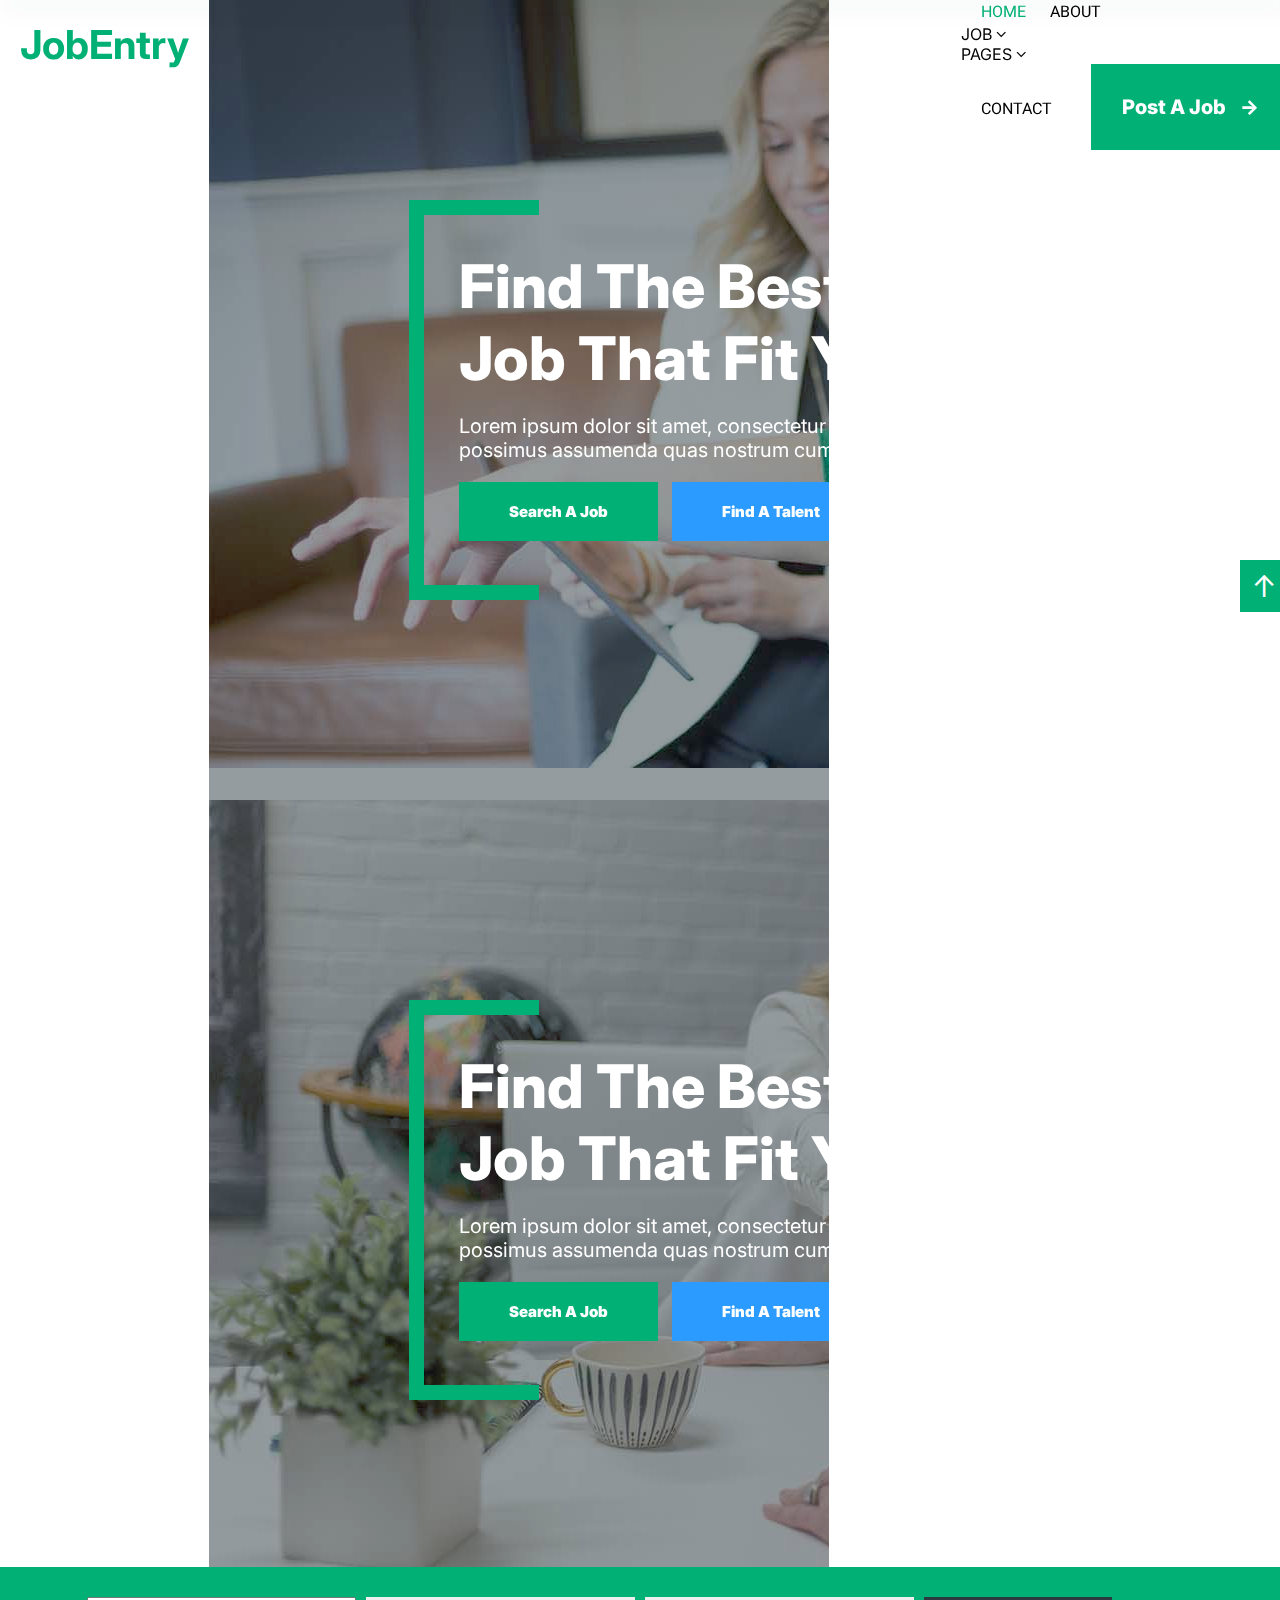
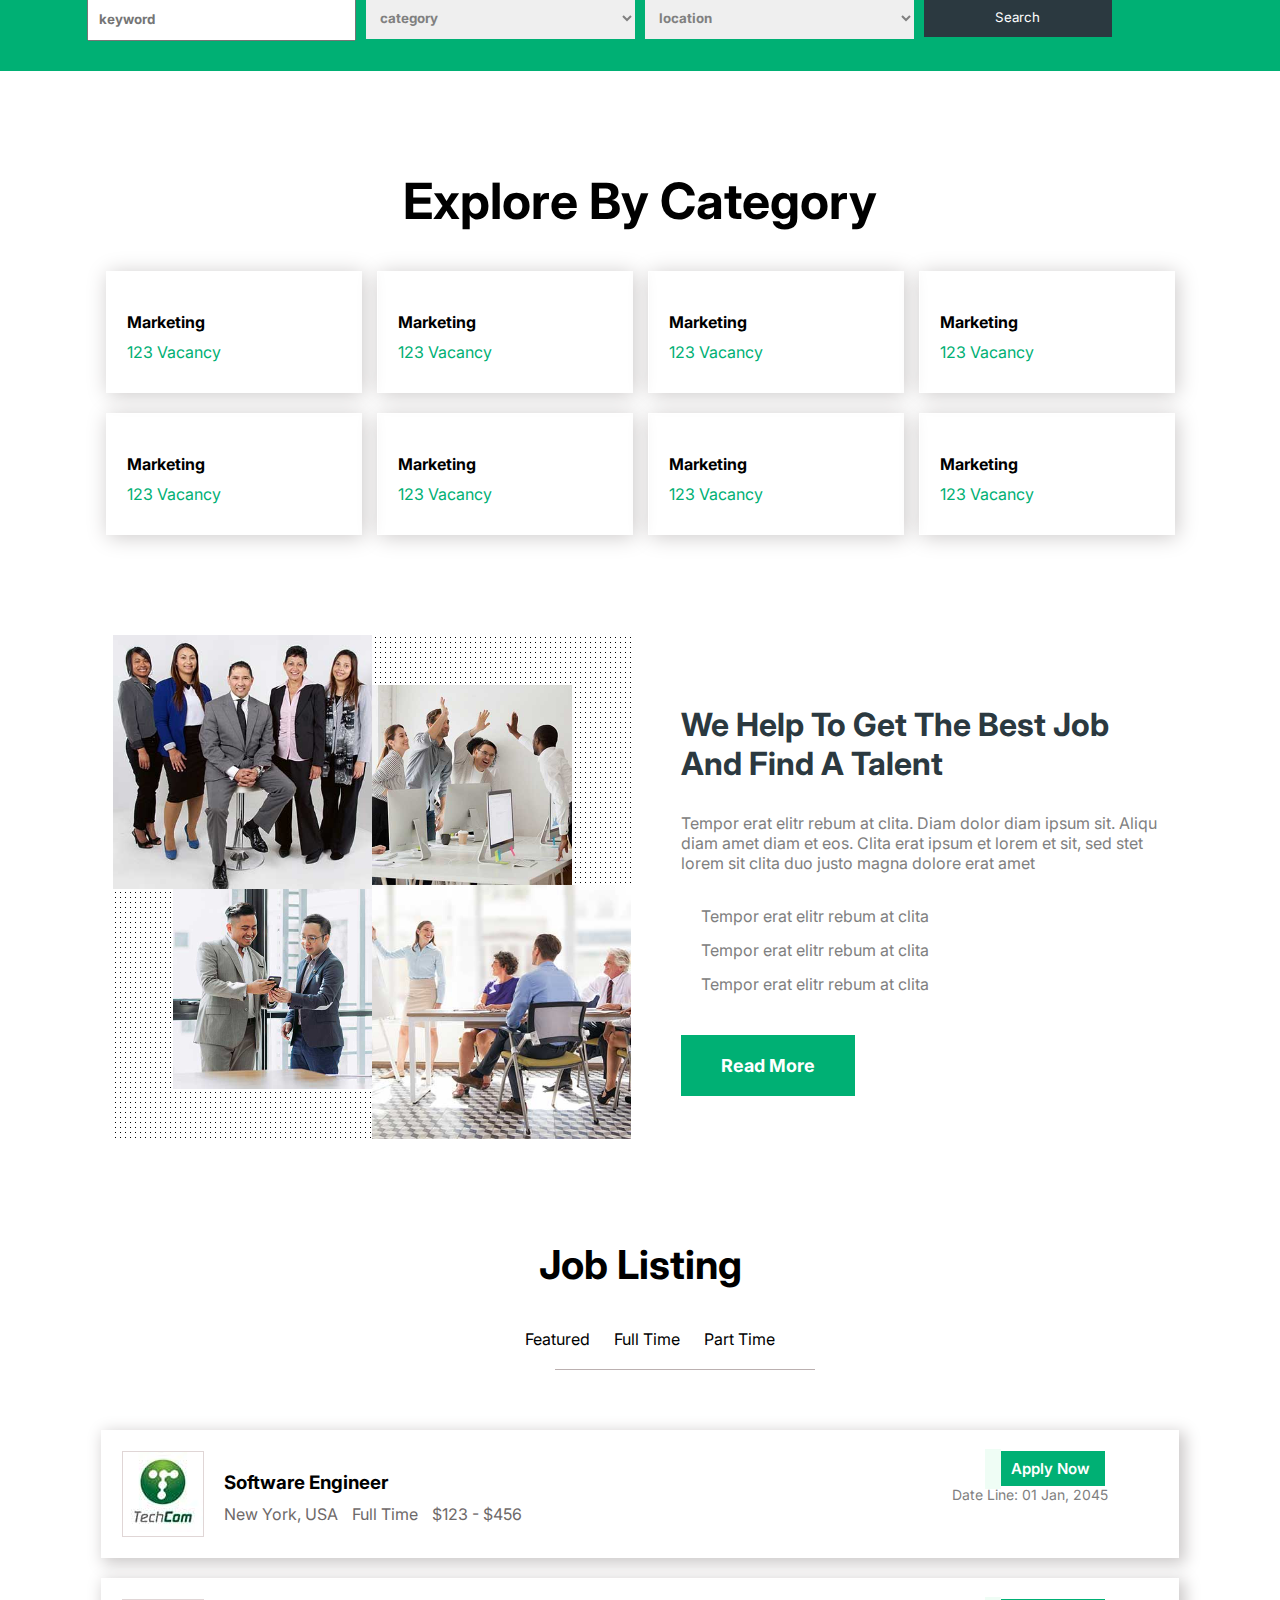
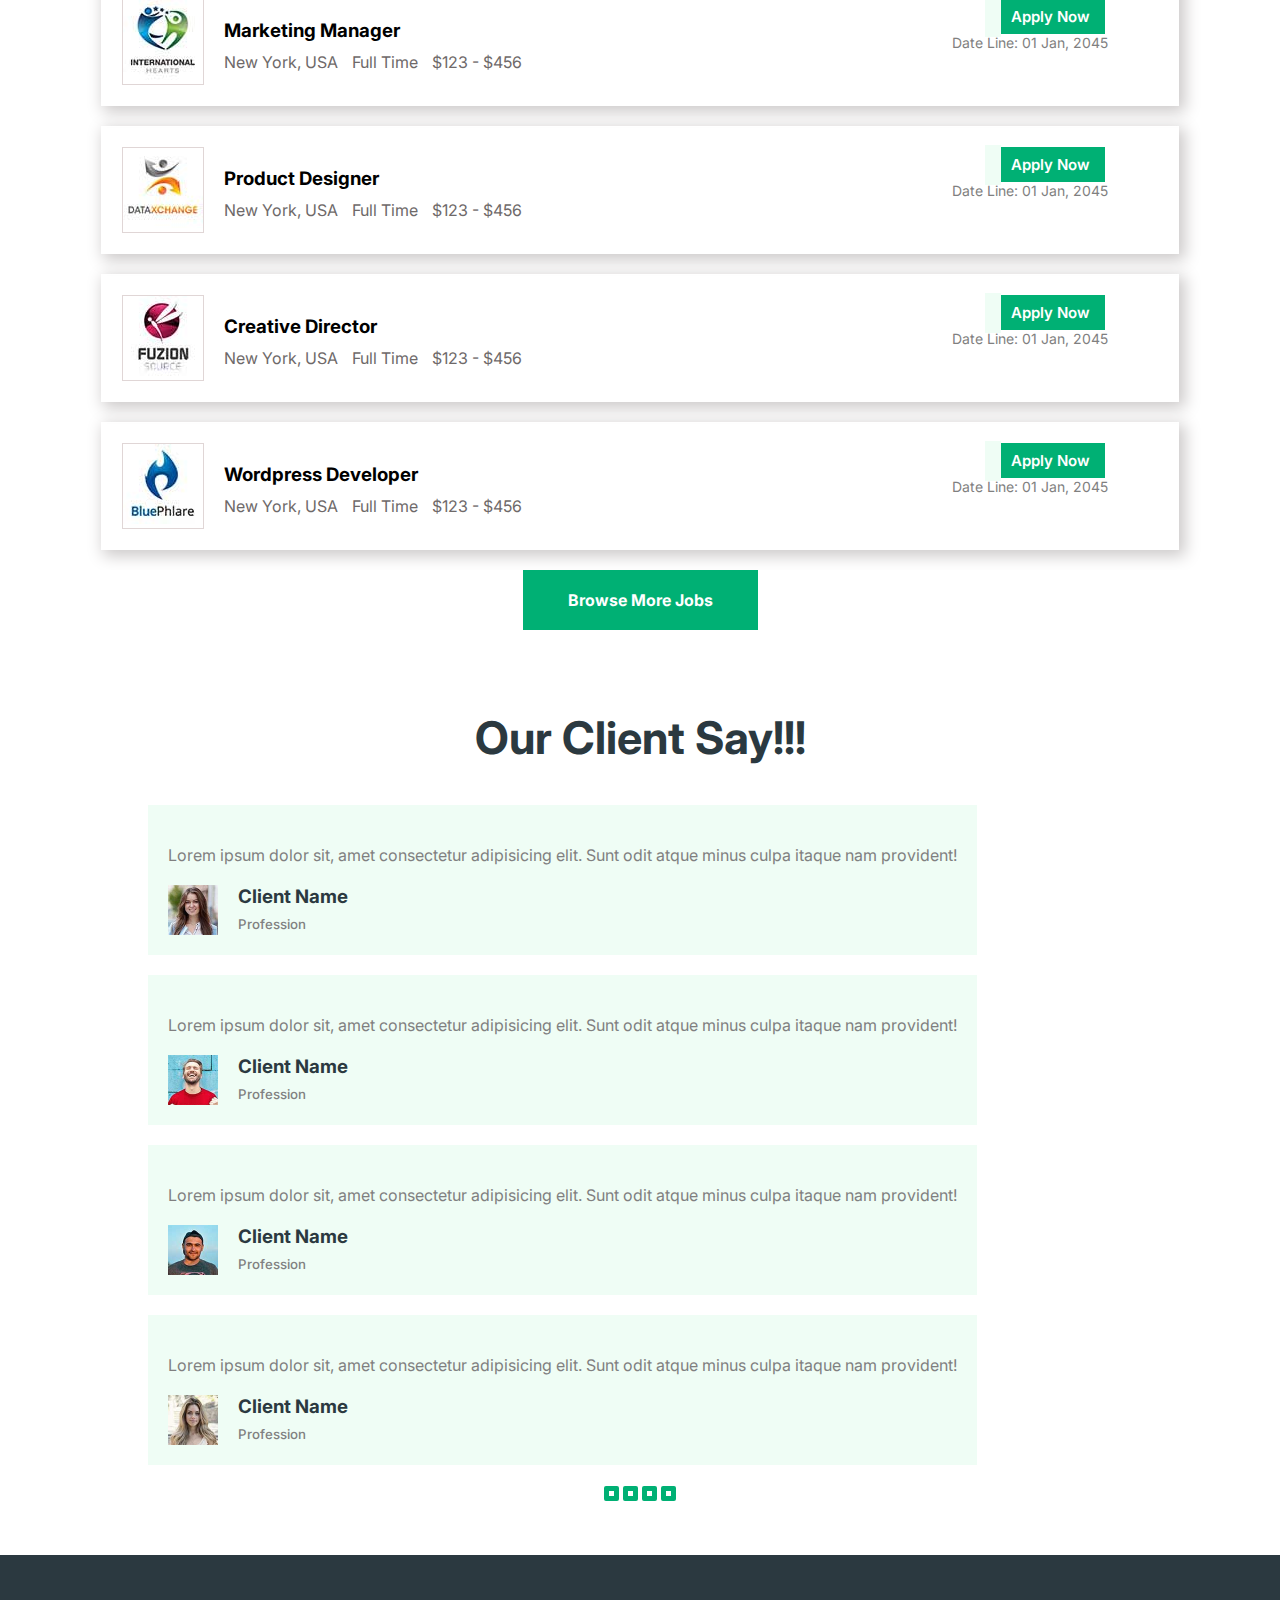
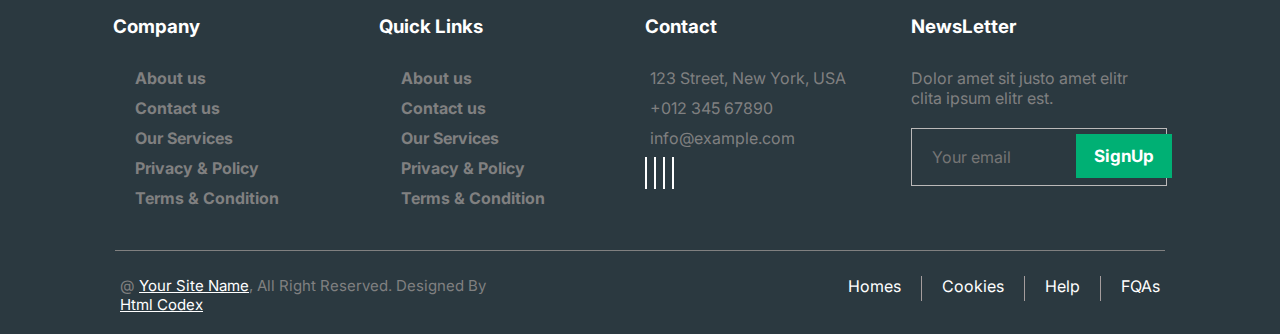
==== index.html @ 395ad8b8 "jobportal" ====
<!DOCTYPE html>
<html lang="en">

<head>
    <meta charset="UTF-8">
    <meta name="viewport" content="width=device-width, initial-scale=1.0">
    <title>Job Entry</title>

    <link href="https://fonts.googleapis.com/css2?family=Inter:wght@100;200;300;400;500;600;700;800;900&display=swap"
        rel="stylesheet">

    <link
        href="https://fonts.googleapis.com/css2?family=Heebo:wght@100;200;300;400;500;600;700;800;900&family=Inter:wght@100;200;300;400;500;600;700;800;900&display=swap"
        rel="stylesheet">

    <link rel="stylesheet" href="https://cdnjs.cloudflare.com/ajax/libs/font-awesome/6.4.2/css/all.min.css"
        integrity="sha512-z3gLpd7yknf1YoNbCzqRKc4qyor8gaKU1qmn+CShxbuBusANI9QpRohGBreCFkKxLhei6S9CQXFEbbKuqLg0DA=="
        crossorigin="anonymous" referrerpolicy="no-referrer" />

    <link rel="stylesheet" href="./owl-slider/assets/owl.carousel.min.css">
    <link rel="stylesheet" href="./owl-slider/assets/owl.theme.default.min.css">
    <link rel="stylesheet" href="./job.css">

    <style>
        #btn-top-down {
            font-size: 30px;
            padding: 8px 12px;
            color: white;
            background-color: #00B074;
            border: none;

            position: absolute;
            top: 560px;
            left: 1240px;
            z-index: 1000;

        }
    </style>

</head>

<body>
    <div class="navbarmain">
        <div class="menu">
            <h1 class="head">JobEntry</h1>
        </div>

        <div class="menu menu1">
            <a href="" class="home">HOME</a>
            <a href="">ABOUT</a>
            
            <div class="joblist-nav">
                JOB
                <div class="job-hover">
                    <a href="">job list</a><br>
                    <a href="">job detail</a>
                </div>

            </div>

            <div class="joblist-nav">
                PAGES
                <div class="job-hover">
                    <a href="">job list</a><br>
                    <a href="">job detail</a>
                </div>
            </div>

            <a href="">CONTACT</a>
            <button class="btn">Post A Job <span class="uni">&#x2192</span></button>
        </div>
    </div>


    <div class="owl-carousel owl-loaded owl-theme banner owlbanner">

        <div class="owl-stage-outer ">
            <div class="owl-stage ">
                <div class="owl-item carousel1">

                    <div class="empty">

                    </div>

                    <div class="mainhead1">
                        <h1>Find The Best Startup Job That Fit You</h1>
                        <p>Lorem ipsum dolor sit amet, consectetur adipisicing elit. Est velit possimus assumenda quas
                            nostrum cum sint eveniet rem </p>
                        <button class="btn1">Search A Job</button>
                        <button class="btn2">Find A Talent</button>
                    </div>

                </div>

                <div class="owl-item carousel2">

                    <div class="empty">

                    </div>

                    <div class="mainhead2">
                        <h1>Find The Best Startup Job That Fit You</h1>
                        <p>Lorem ipsum dolor sit amet, consectetur adipisicing elit. Est velit possimus assumenda quas
                            nostrum cum sint eveniet rem </p>
                        <button class="btn1">Search A Job</button>
                        <button class="btn2">Find A Talent</button>
                    </div>


                </div>


            </div>
        </div>

    </div>


    <div class="inp">

        <div class="selct">
            <input type="text" class="keyword" placeholder="keyword">
        </div>
        <div class="selct">
            <select name="" class="category">
                <option value="">category</option>
                <option value="1">category1</option>
                <option value="2">category2</option>
                <option value="3">category3</option>
            </select>
        </div>
        <div class="selct">
            <select name="" class="category">
                <option value="">location </option>
                <option value="1">location1</option>
                <option value="2">location2</option>
                <option value="3">location3</option>
            </select>
        </div>
        <div class="selct">
            <button class="searchbtn">Search</button>
        </div>

    </div>


    <div class="mainservices">
        <h1>Explore By Category</h1>

        <div class="services">
            <div class="vacancy">
                <i class="fa-solid fa-envelopes-bulk icon"></i>
                <h4>Marketing</h4>
                <a href="">123 Vacancy</a>
            </div>
            <div class="vacancy">
                <i class="fa-solid fa-headphones icon"></i>
                <h4>Marketing</h4>
                <a href="">123 Vacancy</a>
            </div>
            <div class="vacancy">
                <i class="fa-regular fa-user icon"></i>
                <h4>Marketing</h4>
                <a href="">123 Vacancy</a>
            </div>
            <div class="vacancy">
                <i class="fa-solid fa-bars icon"></i>
                <h4>Marketing</h4>
                <a href="">123 Vacancy</a>
            </div>
        </div>

        <div class="services">
            <div class="vacancy">
                <i class="fa-solid fa-envelopes-bulk icon"></i>
                <h4>Marketing</h4>
                <a href="">123 Vacancy</a>
            </div>
            <div class="vacancy">
                <i class="fa-solid fa-headphones icon"></i>
                <h4>Marketing</h4>
                <a href="">123 Vacancy</a>
            </div>
            <div class="vacancy">
                <i class="fa-regular fa-user icon"></i>
                <h4>Marketing</h4>
                <a href="">123 Vacancy</a>
            </div>
            <div class="vacancy">
                <i class="fa-solid fa-bars icon"></i>
                <h4>Marketing</h4>
                <a href="">123 Vacancy</a>
            </div>
        </div>

    </div>


    <div class="talent">
        <div class="section1 sect">

            <div class="image">
                <img src="./img/about-1.jpg" alt="" class="big1">
                <img src="./img/about-2.jpg" alt="" class="small1">
            </div>
            <div class="image">
                <img src="./img/about-3.jpg" alt="" class="small2">
                <img src="./img/about-4.jpg" alt="" class="big2">
            </div>


        </div>

        <div class="section2 sect">
            <h1>We Help To Get The Best Job And Find A Talent</h1>
            <p>Tempor erat elitr rebum at clita. Diam dolor diam ipsum sit. Aliqu diam amet diam et eos. Clita erat
                ipsum et lorem et sit, sed stet lorem sit clita duo justo magna dolore erat amet</p>

            <div class="tick">
                <P>
                    <i class="fa fa-check text-primary "></i>
                    Tempor erat elitr rebum at clita
                </P>

                <P>
                    <i class="fa fa-check text-primary "></i>
                    Tempor erat elitr rebum at clita
                </P>

                <P>
                    <i class="fa fa-check text-primary "></i>
                    Tempor erat elitr rebum at clita
                </P>

                <button class="aboutbtn">Read More</button>

            </div>
        </div>

    </div>


    <div class="joblisting">
        <h1>Job Listing</h1>

        <div class="time">
            <a href="">Featured</a>
            <a href="">Full Time</a>
            <a href="">Part Time</a>
        </div>
        <div class="emptyjob">

        </div>


        <div class="jobs">
            <div class="jobcate">
                <div class="jobimg">
                    <img src="./img/com-logo-1.jpg" alt="">
                </div>

                <div class="profile">
                    <h3>Software Engineer</h3>
                    <p>
                        <i class="fa-solid fa-location-dot"></i>
                        New York, USA
                        <i class="fa-regular fa-clock"></i>
                        Full Time
                        <i class="fa-solid fa-sack-dollar"></i>
                        $123 - $456
                    </p>
                </div>

                <div class="apply">
                    <div class="applynow">
                        <i class="fa-regular fa-heart"></i>
                        <button class="applybtn">Apply Now</button>
                    </div>
                    <p>
                        <i class="fa-solid fa-calendar-days"></i>
                        Date Line: 01 Jan, 2045
                    </p>
                </div>
            </div>

            <div class="jobcate">
                <div class="jobimg">
                    <img src="./img/com-logo-2.jpg" alt="">
                </div>

                <div class="profile">
                    <h3>Marketing Manager</h3>
                    <p>
                        <i class="fa-solid fa-location-dot"></i>
                        New York, USA
                        <i class="fa-regular fa-clock"></i>
                        Full Time
                        <i class="fa-solid fa-sack-dollar"></i>
                        $123 - $456
                    </p>
                </div>

                <div class="apply">
                    <div class="applynow">
                        <i class="fa-regular fa-heart"></i>
                        <button class="applybtn">Apply Now</button>
                    </div>
                    <p>
                        <i class="fa-solid fa-calendar-days"></i>
                        Date Line: 01 Jan, 2045
                    </p>
                </div>
            </div>

            <div class="jobcate">
                <div class="jobimg">
                    <img src="./img/com-logo-3.jpg" alt="">
                </div>

                <div class="profile">
                    <h3>Product Designer</h3>
                    <p>
                        <i class="fa-solid fa-location-dot"></i>
                        New York, USA
                        <i class="fa-regular fa-clock"></i>
                        Full Time
                        <i class="fa-solid fa-sack-dollar"></i>
                        $123 - $456
                    </p>
                </div>

                <div class="apply">
                    <div class="applynow">
                        <i class="fa-regular fa-heart"></i>
                        <button class="applybtn">Apply Now</button>
                    </div>
                    <p>
                        <i class="fa-solid fa-calendar-days"></i>
                        Date Line: 01 Jan, 2045
                    </p>
                </div>
            </div>

            <div class="jobcate">
                <div class="jobimg">
                    <img src="./img/com-logo-4.jpg" alt="">
                </div>

                <div class="profile">
                    <h3>Creative Director</h3>
                    <p>
                        <i class="fa-solid fa-location-dot"></i>
                        New York, USA
                        <i class="fa-regular fa-clock"></i>
                        Full Time
                        <i class="fa-solid fa-sack-dollar"></i>
                        $123 - $456
                    </p>
                </div>

                <div class="apply">
                    <div class="applynow">
                        <i class="fa-regular fa-heart"></i>
                        <button class="applybtn">Apply Now</button>
                    </div>
                    <p>
                        <i class="fa-solid fa-calendar-days"></i>
                        Date Line: 01 Jan, 2045
                    </p>
                </div>
            </div>

            <div class="jobcate">
                <div class="jobimg">
                    <img src="./img/com-logo-5.jpg" alt="">
                </div>

                <div class="profile">
                    <h3>Wordpress Developer</h3>
                    <p>
                        <i class="fa-solid fa-location-dot"></i>
                        New York, USA
                        <i class="fa-regular fa-clock"></i>
                        Full Time
                        <i class="fa-solid fa-sack-dollar"></i>
                        $123 - $456
                    </p>
                </div>

                <div class="apply">
                    <div class="applynow">
                        <i class="fa-regular fa-heart"></i>
                        <button class="applybtn">Apply Now</button>
                    </div>
                    <p>
                        <i class="fa-solid fa-calendar-days"></i>
                        Date Line: 01 Jan, 2045
                    </p>
                </div>
            </div>

        </div>

        <button class="browsemore">browse more jobs</button>

    </div>


    <div class="mainclient">
        <h1>Our Client Say!!!</h1>

        <div class="owl-carousel owl-loaded owl-theme lastowl">
            <div class="owl-stage-outer">
                <div class="owl-stage">

                    <div class="owl-item owltest show1">
                        <i class="fa-solid fa-quote-left"></i>
                        <p>Lorem ipsum dolor sit, amet consectetur adipisicing elit. Sunt odit atque minus culpa itaque
                            nam provident!</p>
                        <div class="testimonial">
                            <img src="./img/testimonial-1.jpg" alt="">
                            <div class="cliNam">
                                <h3>Client Name</h3>
                                <h5>Profession</h5>
                            </div>
                        </div>
                    </div>

                    <div class="owl-item owltest show2">
                        <i class="fa-solid fa-quote-left"></i>
                        <p>Lorem ipsum dolor sit, amet consectetur adipisicing elit. Sunt odit atque minus culpa
                            itaque nam provident!</p>
                        <div class="testimonial">
                            <img src="./img/testimonial-2.jpg" alt="">
                            <div class="cliNam">
                                <h3>Client Name</h3>
                                <h5>Profession</h5>
                            </div>
                        </div>
                    </div>

                    <div class="owl-item owltest">
                        <i class="fa-solid fa-quote-left"></i>
                        <p>Lorem ipsum dolor sit, amet consectetur adipisicing elit. Sunt odit atque minus culpa itaque nam provident!</p>
                        <div class="testimonial">
                            <img src="./img/testimonial-3.jpg" alt="">
                            <div class="cliNam">
                                <h3>Client Name</h3>
                                <h5>Profession</h5>
                            </div>
                        </div>
                    </div>

                    <div class="owl-item owltest">
                        <i class="fa-solid fa-quote-left"></i>
                        <p>Lorem ipsum dolor sit, amet consectetur adipisicing elit. Sunt odit atque minus
                            culpa itaque nam provident!</p>
                        <div class="testimonial">
                            <img src="./img/testimonial-4.jpg" alt="">
                            <div class="cliNam">
                                <h3>Client Name</h3>
                                <h5>Profession</h5>
                            </div>
                        </div>
                    </div>
                    
                </div>
                <div class="owl-dots footer-owl-dots">
                    <div class="owl-dot" onclick="myFunction1()"> </div>
                    <div class="owl-dot" onclick="myFunction2()"> </div>
                    <div class="owl-dot" onclick="myFunction3()"> </div>
                    <div class="owl-dot" onclick="myFunction4()"> </div>
                </div>
            </div>
        </div>
    </div>


    <div class="mainfooter">
        <div class="footer">
            <div class="footitem ">
                <h3>Company</h3><br>
                <ul class="complink">
                    <li><a href="">About us</a></li>
                    <li><a href="">Contact us</a></li>
                    <li><a href="">Our Services</a></li>
                    <li><a href="">Privacy & Policy</a></li>
                    <li><a href="">Terms & Condition</a></li>
                </ul>

            </div>
            <div class="footitem">
                <h3>Quick Links</h3><br>
                <ul class="complink">
                    <li><a href="">About us</a></li>
                    <li><a href="">Contact us</a></li>
                    <li><a href="">Our Services</a></li>
                    <li><a href="">Privacy & Policy</a></li>
                    <li><a href="">Terms & Condition</a></li>
                </ul>
            </div>
            <div class="footitem">
                <h3>Contact</h3>
                <div class="contact">
                    <p>
                        <i class="fa-solid fa-location-dot"></i>
                        123 Street, New York, USA
                    </p>
                    <p>
                        <i class="fa-solid fa-phone"></i>
                        +012 345 67890
                    </p>
                    <p>
                        <i class="fa-solid fa-envelope"></i>
                        info@example.com
                    </p>
                </div>

                <div class="socialicon">
                    <p>
                        <i class="fa-brands fa-twitter"></i>
                        <i class="fa-brands fa-facebook"></i>
                        <i class="fa-brands fa-youtube"></i>
                        <i class="fa-brands fa-instagram"></i>
                    </p>
                </div>


            </div>
            <div class="footitem mail">

                <h3>NewsLetter</h3>
                <p>Dolor amet sit justo amet elitr <br>clita ipsum elitr est.</p>
                <input type="text" placeholder="Your email">
                <button>SignUp</button>
            </div>

        </div>

        <div class="emptyfooter">

        </div>

        <div class="designedby">
            <div class="footerlinks sitecontA">
                @ <a href="">Your Site Name</a>, All Right Reserved. Designed By <a href="">Html
                    Codex</a>
            </div>

            <div class="footerlinks sitecontB">
                <a href="">Homes</a>
                <div class="emptyfoot">

                </div>
                <a href="">Cookies</a>
                <div class="emptyfoot">

                </div>
                <a href="">Help</a>
                <div class="emptyfoot">

                </div>
                <a href="">FQAs</a>
            </div>
        </div>
    </div>


    <button id="btn-top-down">&#8593</button>

    <script src="https://cdnjs.cloudflare.com/ajax/libs/jquery/3.7.0/jquery.min.js"
        integrity="sha512-3gJwYpMe3QewGELv8k/BX9vcqhryRdzRMxVfq6ngyWXwo03GFEzjsUm8Q7RZcHPHksttq7/GFoxjCVUjkjvPdw=="
        crossorigin="anonymous" referrerpolicy="no-referrer"></script>

    <script src="./owl-slider/owl.carousel.min.js"></script>
    <script src="./job.js"></script>



</body>

</html>
---- job.css ----
*{
    margin: 0;
    padding: 0;
    box-sizing: border-box;
    font-family:  'Inter','Heebo',sans-serif;
    
}


.navbarmain{
    /* display: flex; */
    position:sticky;
    top: 0px;
    background-color: white;
    box-shadow: 5px 3px 20px 0.5px  rgba(43, 57, 64, .5);
    /* overflow: hidden; */
    clear: both;
    z-index: 1000;
}

.menu>h1{
    color: #00B074;   
    padding: 20px; 
    font-size: 40px;
}

.menu{
    float: left;
}

.menu1{
   margin-left: 132px;
   float: right;
}

.menu1>a{
    margin: auto ;
}
.joblist-nav{
    margin-left: 20px;
    margin: auto ;
}
.joblist-nav:hover{
    color: #00B074;
    cursor: pointer;
}

.joblist-nav::after{
    content: "\2304";
    position: relative;
    top:-3px;
    left:-1px;
}

.job-hover{
    display: none;
    width: 160px;
    padding: 10px;
    border: 0.5px solid gainsboro;
    
}

.joblist-nav:hover .job-hover{
    
    display: block;

}

.job-hover>a{
    text-decoration: none;
    color:  black;
}

 
.jobs-nav{
    display: none !important;
    background-color: white;
    text-align: left;
    padding: 10px 60px 10px 4px;
    position: absolute ;
    left: 880px;
   
}
.jobs-nav>a{
    
    width: 10px ;
    background-color: white;
    border: none;
    color: black;
    text-decoration: none;
}
 
 
.menu>a{
    margin-left: 20px;
    color: black;
    text-decoration: none;
    font-family: "Heebo",sans-serif;
    display: inline-block;
}

.menu>a:hover{
    color: #00B074;
}

.home{
    color: #00B074 !important;
}

.btn{
    margin-left: 35px;
    background-color: #00B074;
    border:none;
    padding: 31px;
    color: white;
    font-weight: 800;
    font-size: 20px;
    padding-right: 21px;
     
}

.uni{
    margin-left: 10px;
    font-size: 20px;
    
}

 
 
.carousel1{
     
    background-color: rgba(43, 57, 64, .5);
    background-blend-mode:darken;
    display: flex;
    background-image: url(./img/carousel-1.jpg);
     
    background-repeat: no-repeat;
   
    width: 100vw;
    padding: 200px;
}
 

.empty {
    height: 400px;
    width: 130px;
    border-top: 15px solid #00B074;
    border-left: 15px solid #00B074;
    border-bottom: 15px solid #00B074;
    position: relative;
}

.mainhead1{
    color: white;
    padding: 50px 100px 0px 0px;
    padding-right: 400px;
    position: absolute;
    left: 250px;
     
}

.mainhead1>h1{
    font-size: 60px;
    font-weight: 800;
    
}

.mainhead1>p{
    margin-top: 20px;
    font-size: 20px;
}

.btn1{
    color: white;
    font-weight: 900;
    font-size: 15px;
    background-color: #00B074;
    margin-top: 20px;
    border: none;
    padding: 20px 50px;


}

.btn2{
    color: white;
    font-weight: 900;
    font-size: 15px;
    background-color:#2B9BFF;
    margin-top: 20px;
    border: none;
    padding: 20px 50px;
    margin-left: 10px;
    
}


 

.carousel2{
    background-color: rgba(43, 57, 64, .5);
    background-blend-mode:darken;
    display: flex;
    background-image: url(./img/carousel-2.jpg);
    background-repeat: no-repeat;
    width: 100vw;
    padding: 200px;
}


 

 
.mainhead2{
    color: white;
    padding: 50px 100px 0px 0px;
    padding-right: 400px;
    position: absolute;
    left: 250px;
     
}

.mainhead2>h1{
    font-size: 60px;
    font-weight: 800;
    
}

.mainhead2>p{
    margin-top: 20px;
    font-size: 20px;
}

.owl-prev{
    border: 1px solid white !important;
    color: aliceblue !important;
    height: 40px !important;
    width: 40px !important;
    color: white !important;
    font-size: 25px !important;
    position: relative;
    top: -520px  ;
    left: 1160px  ;
}

.owl-next{
    border: 1px solid white !important;
    height: 40px !important;
    width: 40px !important;
    font-size: 25px !important;
    color: white !important;
    position: relative;
    top: -460px;
    left: 1112px;
}

.owl-prev:hover{
    border: 1px solid #00B074 !important;
    background-color: #00B074 !important;
     
    transition-duration: 1s;
}

.owl-next:hover{
    border: 1px solid #00B074 !important;
    background-color: #00B074 !important;
 
    transition-duration: 1s;
     
}

.owl-nav{
    
    position: absolute;
}

 

.inp{
    width: 100%;
    background-color: #00B074;
    display: flex;justify-content: center;
    gap: 10px;
    padding: 30px 0px; margin-bottom: 100px;

    position: relative;
    margin-top: -33px;
    z-index: 2;
   overflow: hidden;
}


.selct{
    flex-basis: 21%;
}

 

.keyword{
    width: 100%;
    font-weight: 700;
    padding: 12px 10px;
     
}


.category{
    width: 100%;
    padding: 12px 10px;
    border-radius: 0%;
    border: none;
    font-weight: 700;
    color: grey;
}
 
.searchbtn{
    text-align: center;
    background-color: #2B3940;
    border: none;
    padding: 12px 0px ;
    width: 70%;
    color: white;

}

.mainservices>h1{
    text-align: center;
    margin-bottom: 40px;
    font-size: 50px;
    overflow: hidden;
}

.services{
    display: flex;
    justify-content: center;
    align-items: center;
    margin-top: 20px;
    gap: 15px;
    
}

.vacancy{
    flex-basis: 20%;
    /* padding: 10px; */
    padding: 30px 0px 30px 20px;
    box-shadow: 2px 2px 20px 0px rgb(204, 201, 201);;
    border: 1px solid white;
     
}

.vacancy>h4{
    margin: 10px 0px;
}

.vacancy>a{
    color: #00B074;
    text-decoration: none;
}

.icon{
    color: #00B074;
    font-size: 50px;
    margin: 10px 0px;
}

.vacancy:hover{
    border: 1px solid  #928c8c59;
    box-shadow: none;
}


.talent{
    display: flex;
    margin-top: 100px;
    justify-content: center;
    gap: 50px;
     
}

.sect{
    flex-basis: 38%;
    justify-content: center;
    align-items: center;
    
}

.section1{
    display: flex;
    background-image: radial-gradient(#000 10%, transparent 16%);
    background-size: 5px 5px;
    background-repeat: repeat;
    margin-bottom: 100px;
    
}

.image{
    flex-basis: 50%;
    height: 505px;
     
    overflow: hidden;
} 

.big1,.big2{
    width: 263px;
    height: 254px;   
}
 
.small1,.small2{
    width: 200px;
    height: 200px;
}

.small2{
    margin-top: 50px;
    margin-right: 10px;
}
 
.small1{
    margin-left: 60px;
    margin-top: -4px;
}

.big2{
    margin: -4px;
}
.section2{
    padding-top: 70px;
}



.sect>h1{
    color: #2B3940;
    margin-bottom: 30px;
}

.tick>p>i{
    color: #00B074;
    font-size: 20px;
    margin-right: 20px;
}

.sect>p{
    color: gray;
    margin-bottom: 30px;
}

.tick>p{
    color: gray;
    margin-bottom: 10px;
}

.aboutbtn{
    padding: 20px 40px;
    background-color: #00B074;
    color: white;
    border: none;
    font-size: 18px;
    font-weight: 700;
    margin-top: 30px;
}

.joblisting{
    text-align: center;
}

.joblisting>h1{
    font-size: 40px;
    margin-bottom: 40px;
}

.time>a{
    color: black;
    text-decoration: none;
    margin-left: 20px;
    
}

.emptyjob{
    border-bottom: 1px solid rgb(187, 176, 176);
    margin: 20px 0px;
    width: 260px;
    margin-left: 555px;
}

.jobs{
    padding: 20px 20px;
    display: block;
    overflow: hidden;
}
 
.jobcate{
    display: flex;
    width: 87%;
    margin: auto;
    margin-top: 20px;
    padding: 20px;
    box-shadow: 4px 4px 15px 2px rgb(204, 201, 201);
    overflow: hidden;
    border: 1px solid white;
}

.profile{
    text-align: left ;
    padding-top: 20px;
    margin-left: 10px;
     
}

.profile>p>i{
    color: #00B074;
    margin-left: 10px;
}

.profile>h3{
    margin-left: 10px;
}

.profile>p{
    margin-top: 10px;
    color: rgb(110, 105, 105);
}

.jobimg{
    border: 1px solid #e0d6d6;
}

.applynow>i{
    color: #00B074;
    font-size: 20px;
    background-color: #EFFDF5;
    padding: 8px;
    text-align: center;
    margin-top: 3px;
    position: relative;
    top: 2px;
    left: 30px;
}

.applybtn{
    padding: 8px 15px;
    background-color: #00B074;
    border: none;
    color: white;
    font-size: 15px;
    font-weight: 600;
    margin-left: 25px;
}

.apply>p>i{
    color: #00B074;
    margin-top: 20px;
    font-size: 14px;
}

.apply>p{
    color: gray;
    font-size: 14px;
}

.apply{
    margin-left: 430px;
}

.jobcate:hover{
    border: 0.2px solid rgb(233, 229, 229);
    box-shadow: none;
    transition-duration: 0.8s;
}

.browsemore{
    text-transform: capitalize;
    font-weight: 700;
    color: white;
    background-color: #00B074;
    font-size: 16px;
    padding: 20px 45px;
    border: none;
}


.mainclient{
    margin-top: 80px;
}

.mainclient>h1{
    text-align: center;
    color: #2B3940;
    font-size: 45px;
}
 

.owltest{
    background-color: #EFFDF5;
    margin-top: 20px;
    /* width: 300px; */
    padding: 20px;
    /* overflow: hidden; */
}

.owltest>i{
    color: #00B074;
    font-size: 40px;
}

.owltest>p{
    color: gray;
    margin-top: 20px;
}

.testimonial{
    display: flex;
    gap: 20px; 
    margin-top: 20px;
}

.testimonial>img{
    width: 50px !important;
    height: 50px;
}

.cliNam>h3{
    color: #2B3940;
}

.cliNam>h5{
    color: gray;
    font-weight: 500;
    margin-top: 8px;
}

.lastowl{
    width: 80%;
    margin: auto;
    padding: 20px;
}

.footer-owl-dots{
    margin-top: 20px;
}

.footer-owl-dots>.owl-dot{
    border: 5px solid #00B074;
    color: white;
    border-radius: 2px;
    width: 15px;
    height: 15px;
    transition: .5s;
}




.mainfooter{
    background-color: #2B3940;
    margin: auto;
    /* margin-top: 400px; */
}
.footer{
    display: flex;
    justify-content: center;
    margin-top: 30px;
    gap: 10px;
}

.footitem{
    margin-top: 60px;
    flex-basis: 20%;
    padding-bottom: 40px;
}

.footitem>h3{
    color:white;
}

.complink>li::before{
  position: relative;
  content: "\f105";
  font-family: "Font Awesome 5 Free";
  font-weight: 900;
  margin-right: 10px;
    color: gray;
}

.complink{
    list-style-type: none;
}

.complink>li{
    margin-top: 10px;
}
 
.complink>li>a{
    color: gray;
    text-decoration: none;
    font-size: 16px;
    font-weight: 700;
}

.complink>li:hover{
    letter-spacing: 1.5px;
    transition: all;
    transition-duration: 0.2s;
    transition-delay: 0s;
}

.contact{
    margin-top: 30px;
    color: gray;
}

.contact>p{
    margin-bottom: 10px;
}

.contact>p>i{
    margin-right: 5px;
}


.socialicon>p>i{

    font-size: 25px;
    border:1px solid white;
    color: white;
    margin-right: 7px;
}

.footitem>input{
    width: 100%;
    padding: 18px 20px;
    background-color: #2B3940;
    border: 1px solid #bbb9b9 ;
    color: #bbb9b9;
    font-size: 16px;
    margin-top: 20px;
}

.mail>p{
    margin-top: 30px;
    color: gray;
}

.mail>button{
    
    background-color: #00B074;
    padding: 12px 18px;
    border: none;
    color: white;
    font-weight: 700;
    font-size: 17px;
    position: relative;
    top: -52px;
    left: 165px;
}

.mail>button:hover{
    cursor:pointer ;
}
     
.emptyfooter{
    border-top:1px solid gray;
    width: 82%;
    margin: auto;
    margin-top: -20px;  
}

.designedby{
    width: 82%;
    margin-top: 25px;
    display: flex;
    justify-content: center;
    margin-left: 120px;
    gap: 332px;
    padding-bottom: 20px;
}

.sitecontA{
    color: gray;
    font-size: 15px;
}
.sitecontA>a{
    color: white;
}

.sitecontB{
    display: flex;
    float: right;
     
}

.sitecontB>a{
    margin-right: 10px;
    color: white;
    text-decoration: none;
}



.emptyfoot{
    border-left: 1px solid rgb(165, 157, 157);
    height: 25px;
    margin:0px 20px 0px 10px;
     
}
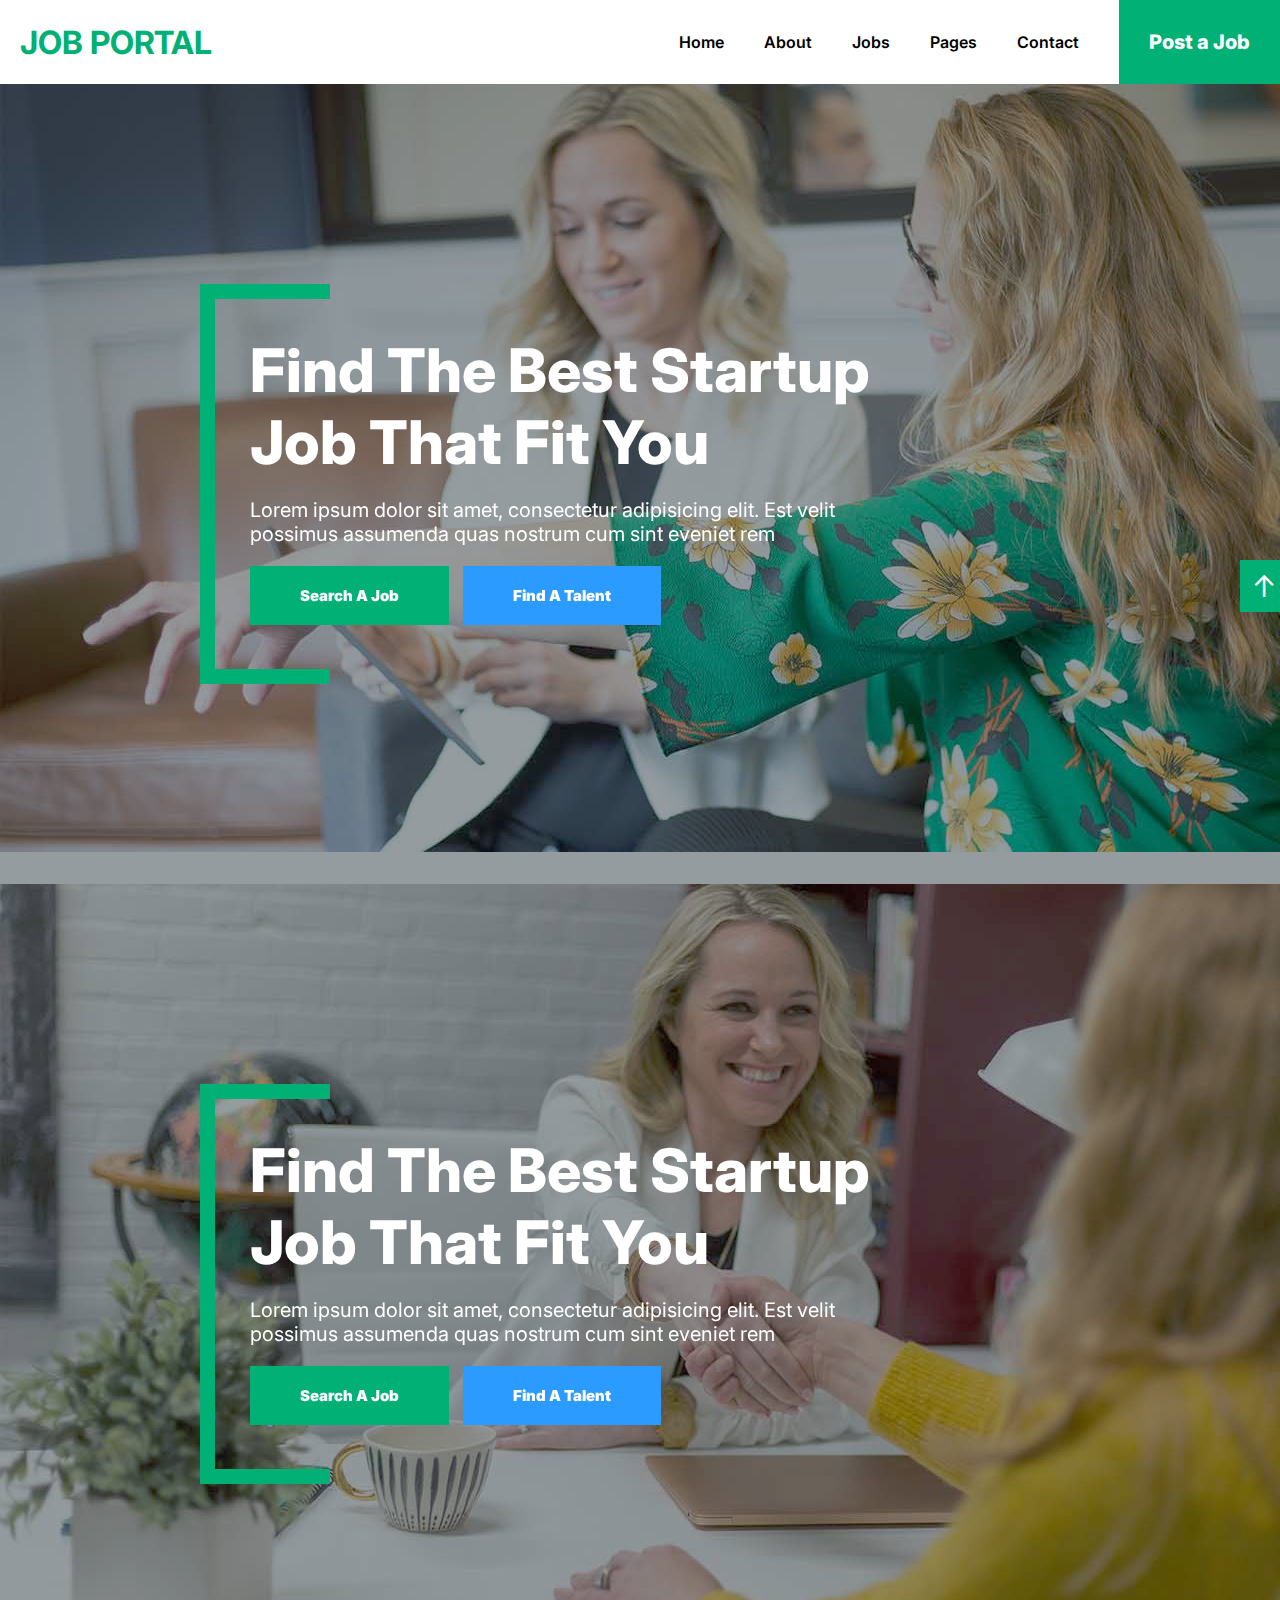
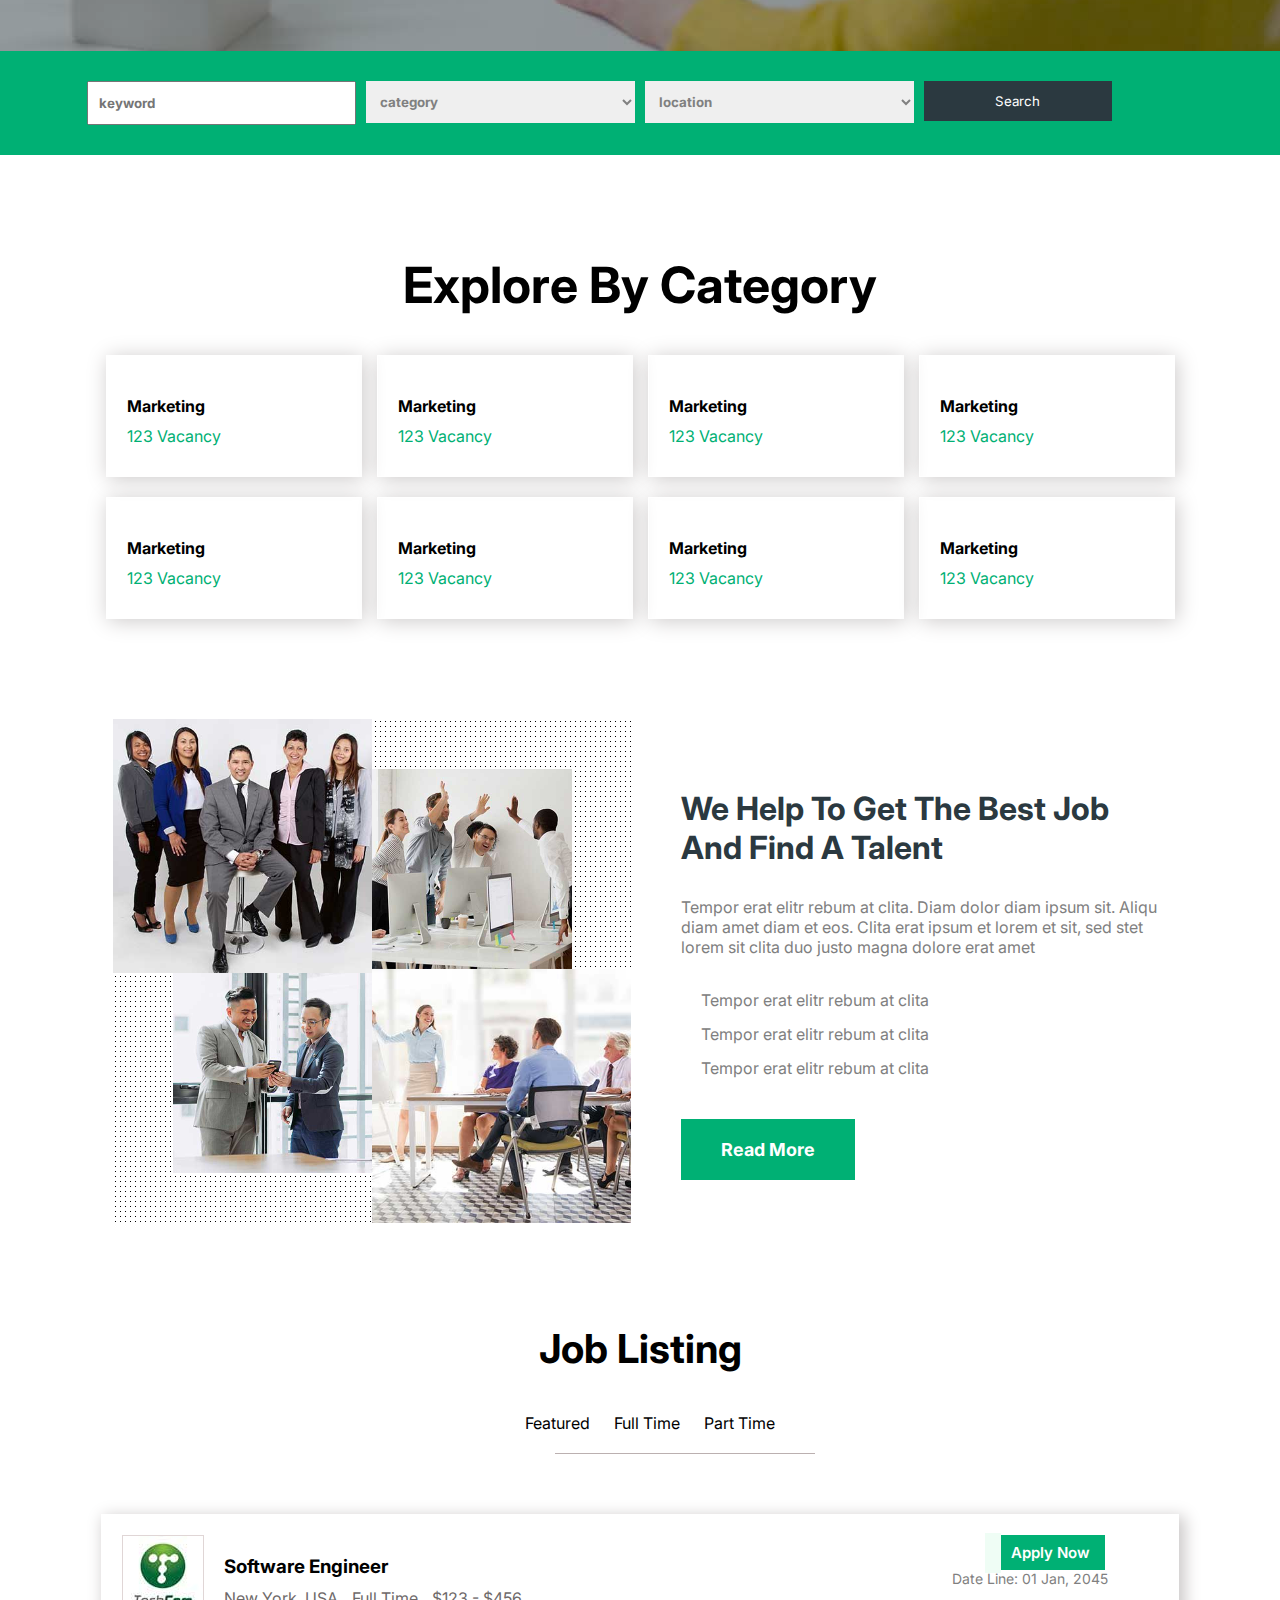
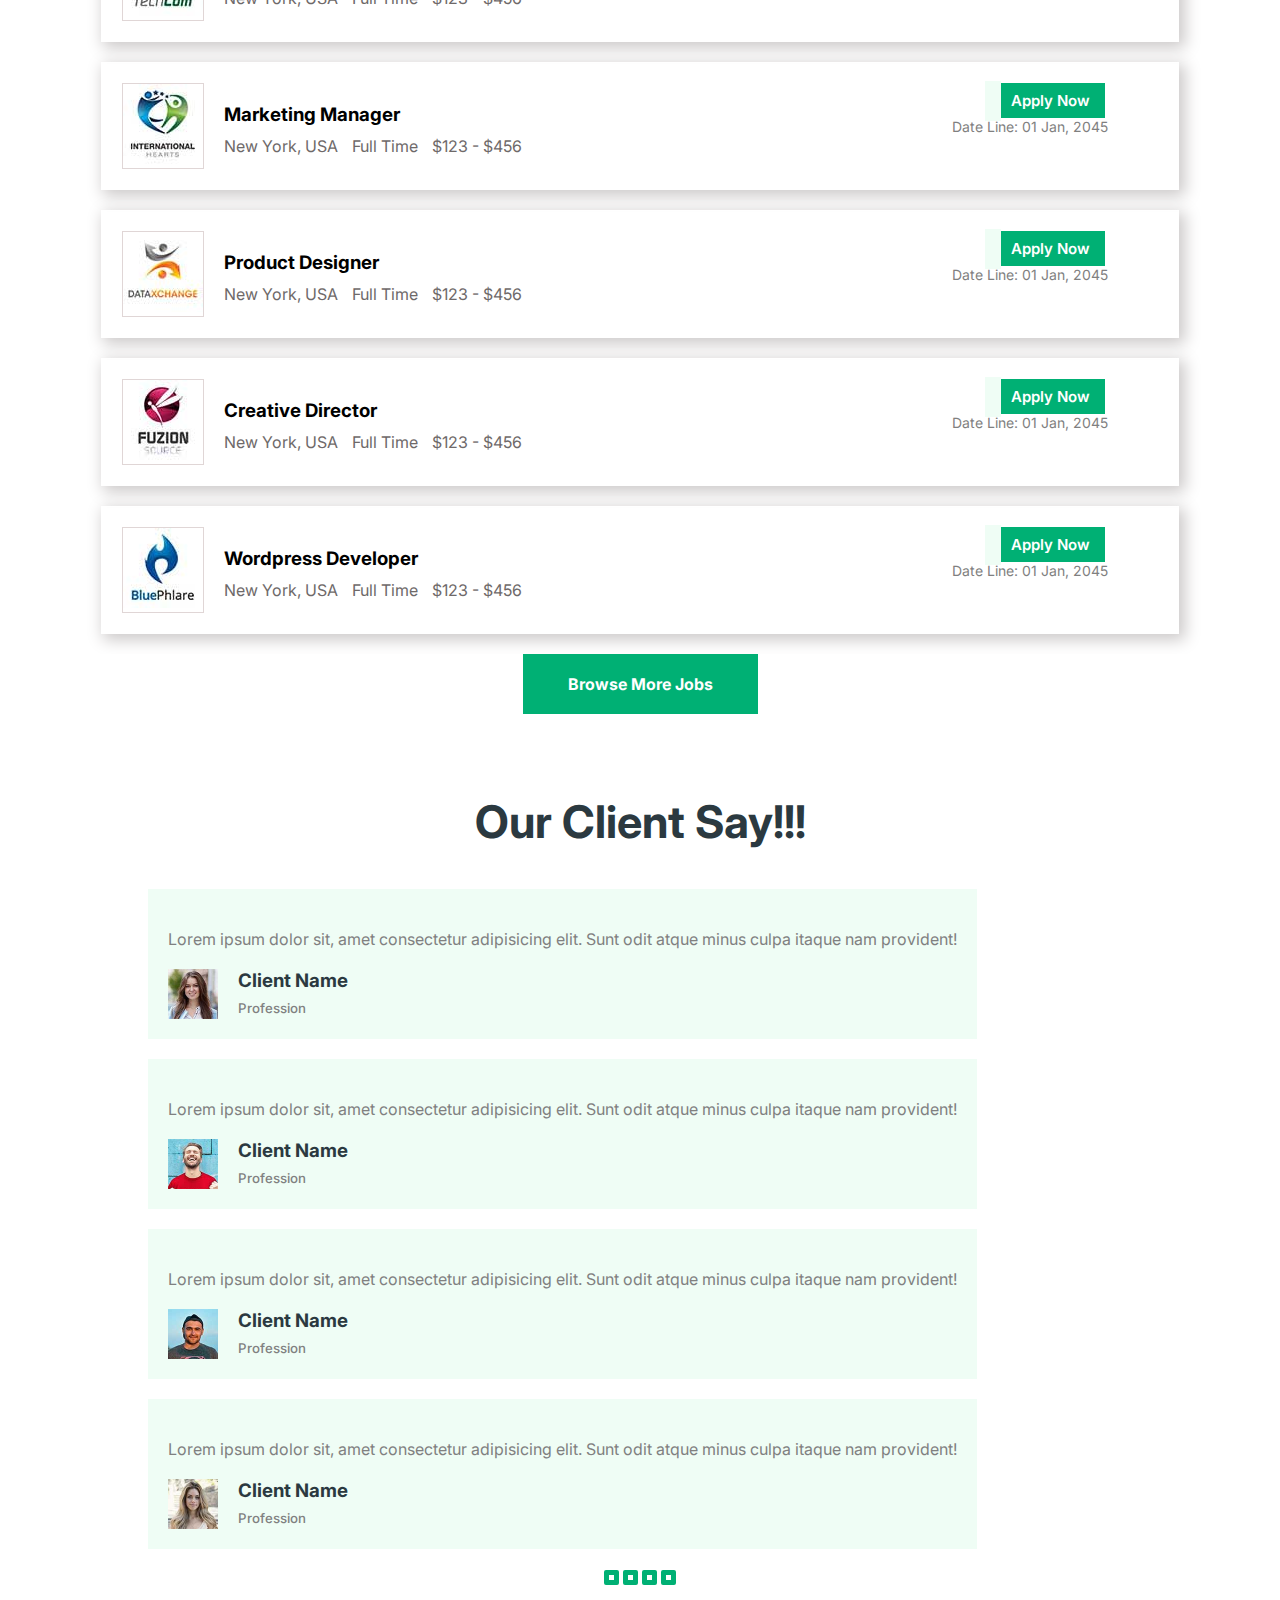
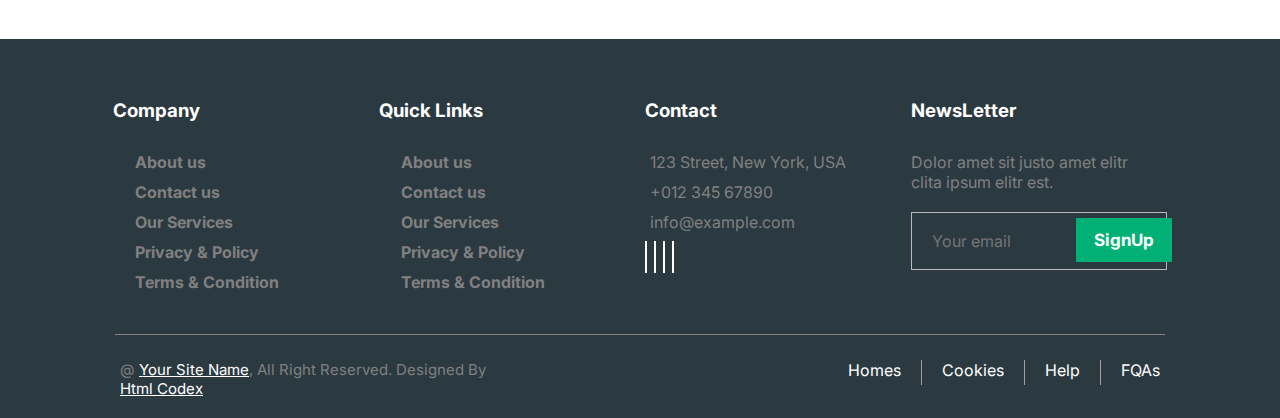
==== commit 5d9c0ff5: "yes" ====
--- a/index.html
+++ b/index.html
@@ -40,37 +40,29 @@
 </head>
 
 <body>
-    <div class="navbarmain">
-        <div class="menu">
-            <h1 class="head">JobEntry</h1>
-        </div>
-
-        <div class="menu menu1">
-            <a href="" class="home">HOME</a>
-            <a href="">ABOUT</a>
-            
-            <div class="joblist-nav">
-                JOB
-                <div class="job-hover">
-                    <a href="">job list</a><br>
-                    <a href="">job detail</a>
-                </div>
-
-            </div>
-
-            <div class="joblist-nav">
-                PAGES
-                <div class="job-hover">
-                    <a href="">job list</a><br>
-                    <a href="">job detail</a>
-                </div>
-            </div>
-
-            <a href="">CONTACT</a>
-            <button class="btn">Post A Job <span class="uni">&#x2192</span></button>
-        </div>
-    </div>
-
+    <div class="navbar" >
+        <h1 class="logo-head">JOB PORTAL</h1>
+        <div class="nav-links">
+            <a href="">Home</a>
+            <a href="">About</a>
+            <div class="drop">
+                <a href="" >Jobs <i class="fa-solid fa-chevron-down"></i></a>
+                <div class="drop-links">
+                    <a href="">job post 1</a>
+                    <a href="">error</a>
+                </div>
+            </div>
+            <div class="drop">
+                <a href="" >Pages <i class="fa-solid fa-chevron-down"></i></a>
+                <div class="drop-links">
+                    <a href="">job post 1</a>
+                    <a href="">error</a>
+                </div>
+            </div>
+            <a href="">Contact</a>
+            <button>Post a Job</button>
+        </div>
+    </div>
 
     <div class="owl-carousel owl-loaded owl-theme banner owlbanner">
 
--- a/job.css
+++ b/job.css
@@ -5,124 +5,54 @@
     font-family:  'Inter','Heebo',sans-serif;
     
 }
-
-
-.navbarmain{
-    /* display: flex; */
-    position:sticky;
-    top: 0px;
-    background-color: white;
-    box-shadow: 5px 3px 20px 0.5px  rgba(43, 57, 64, .5);
-    /* overflow: hidden; */
-    clear: both;
-    z-index: 1000;
-}
-
-.menu>h1{
-    color: #00B074;   
-    padding: 20px; 
-    font-size: 40px;
-}
-
-.menu{
-    float: left;
-}
-
-.menu1{
-   margin-left: 132px;
-   float: right;
-}
-
-.menu1>a{
-    margin: auto ;
-}
-.joblist-nav{
+.navbar{
+    display: flex;
+    justify-content: space-between;
+    align-items: center;
+}
+.logo-head{
+    color: #00B074;
+    width: 20%;
     margin-left: 20px;
-    margin: auto ;
-}
-.joblist-nav:hover{
-    color: #00B074;
-    cursor: pointer;
-}
-
-.joblist-nav::after{
-    content: "\2304";
+}
+.nav-links{
+    display: flex;
+    justify-content: center;
+    align-items: center;
+    gap: 40px;
+}
+.nav-links a{
+    font-weight: 600;
+    text-decoration: none;
+    color: black;
+}
+.nav-links a:hover{
+    color: #00B074;
+    transition: all 1s ease .1s;
+}
+.drop{
     position: relative;
-    top:-3px;
-    left:-1px;
-}
-
-.job-hover{
+}
+.drop-links{
+    background-color: rgb(255, 253, 253);
+    width: 120px;
+    padding: 2px 10px;
+    border: 1px solid #dcdfde;
+    border-radius: 3px;
+    position: absolute;
+    z-index: 10;
     display: none;
-    width: 160px;
-    padding: 10px;
-    border: 0.5px solid gainsboro;
-    
-}
-
-.joblist-nav:hover .job-hover{
-    
+}
+.drop:hover .drop-links{
     display: block;
-
-}
-
-.job-hover>a{
-    text-decoration: none;
-    color:  black;
-}
-
- 
-.jobs-nav{
-    display: none !important;
-    background-color: white;
-    text-align: left;
-    padding: 10px 60px 10px 4px;
-    position: absolute ;
-    left: 880px;
-   
-}
-.jobs-nav>a{
-    
-    width: 10px ;
-    background-color: white;
-    border: none;
-    color: black;
-    text-decoration: none;
-}
- 
- 
-.menu>a{
-    margin-left: 20px;
-    color: black;
-    text-decoration: none;
-    font-family: "Heebo",sans-serif;
-    display: inline-block;
-}
-
-.menu>a:hover{
-    color: #00B074;
-}
-
-.home{
-    color: #00B074 !important;
-}
-
-.btn{
-    margin-left: 35px;
+}        
+.nav-links>button{
+    color: white;
+    padding: 30px;
     background-color: #00B074;
-    border:none;
-    padding: 31px;
-    color: white;
     font-weight: 800;
     font-size: 20px;
-    padding-right: 21px;
-     
-}
-
-.uni{
-    margin-left: 10px;
-    font-size: 20px;
-    
+    border: none;
 }
 
  
